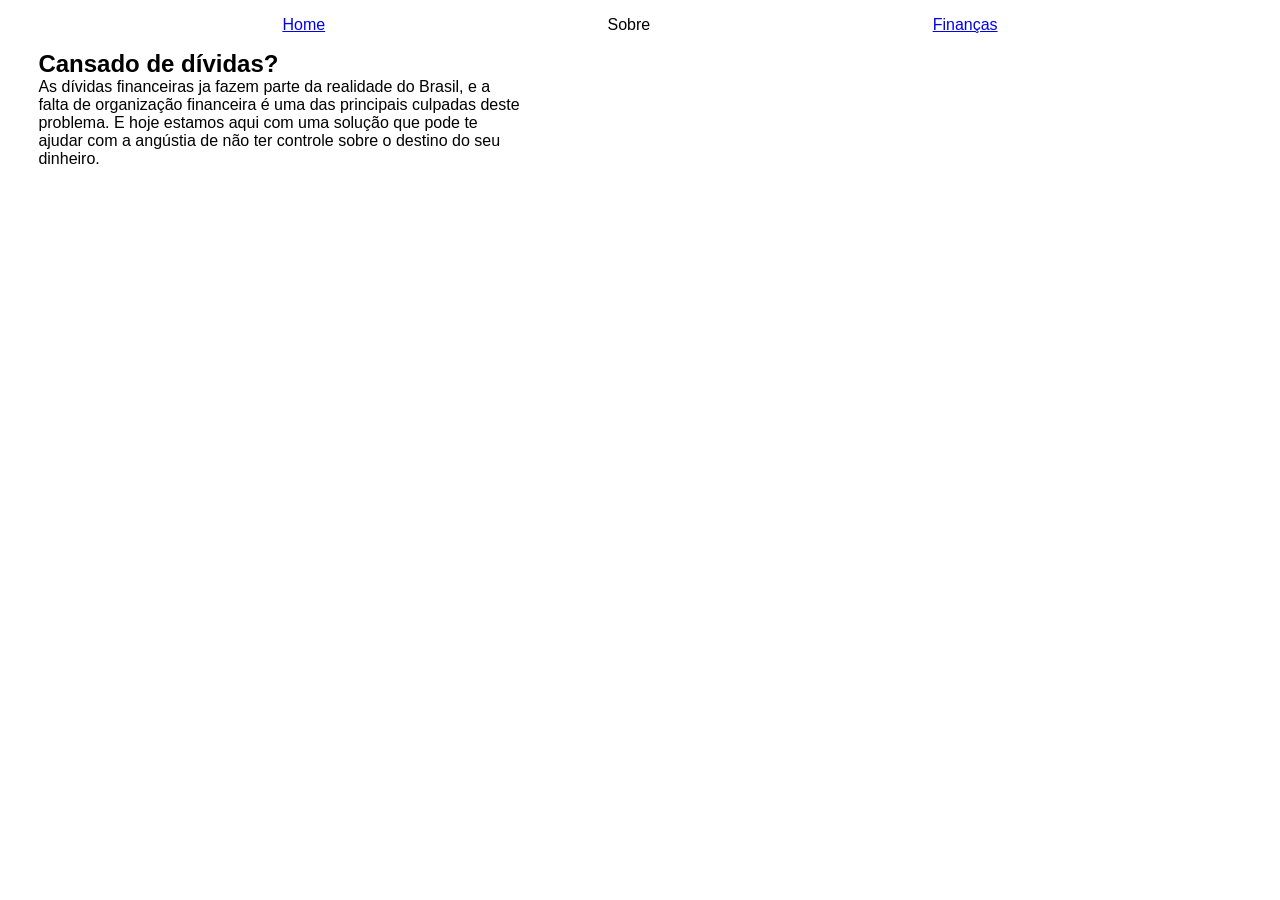
==== paginas/index.html @ 39619cc1 "pago finalizado e home page criada" ====
<!DOCTYPE html>
<html lang="pt-br">
<head>
    <meta charset="UTF-8">
    <meta name="viewport" content="width=device-width, initial-scale=1.0">
    <link rel="stylesheet" href="../estilos/styleHome.css">
    <title>Document</title>
</head>
<body>
    <header>

        <nav>

            <p><a href="index.html">Home</a></p>

            <p>Sobre</p>

            <p><a href="financeiro.html">Finanças</a></p>

        </nav>

    </header>

    <main>

        <section>

            <h1>Cansado de dívidas?</h1>

            <p>As dívidas financeiras ja fazem parte da realidade do Brasil, e a falta de organização financeira é uma das principais culpadas deste problema. E hoje estamos aqui com uma solução que pode te ajudar com a angústia de não ter controle sobre o destino do seu dinheiro.</p>

        </section>

        <aside>

            <!--ilustração aqui-->

        </aside>

    </main>

    <footer>



    </footer>

</body>
</html>
---- estilos/styleHome.css ----
@charset "UTF-8";

* {
    margin: 0px;
    padding: 0px;
    box-sizing: border-box;
    font-family: Arial, Helvetica, sans-serif
}

nav {
    display: flex;
    width: 100%;
    justify-content: space-evenly;
    height: 100%;
    align-items: center;
}

body {
    display: grid;
    grid-template: 50px 1fr 30px /3% 1fr 3%;
    height: 100vh;
}

header {
    grid-area: 1 / 1 / 2 / -1;
}

main {
    grid-area: 2 / 2 / -2 / -2;
    display: grid;
    grid-template-columns: 40% 1fr;
}

footer {
    grid-area: -2 / 1 / -1 / -1;
}
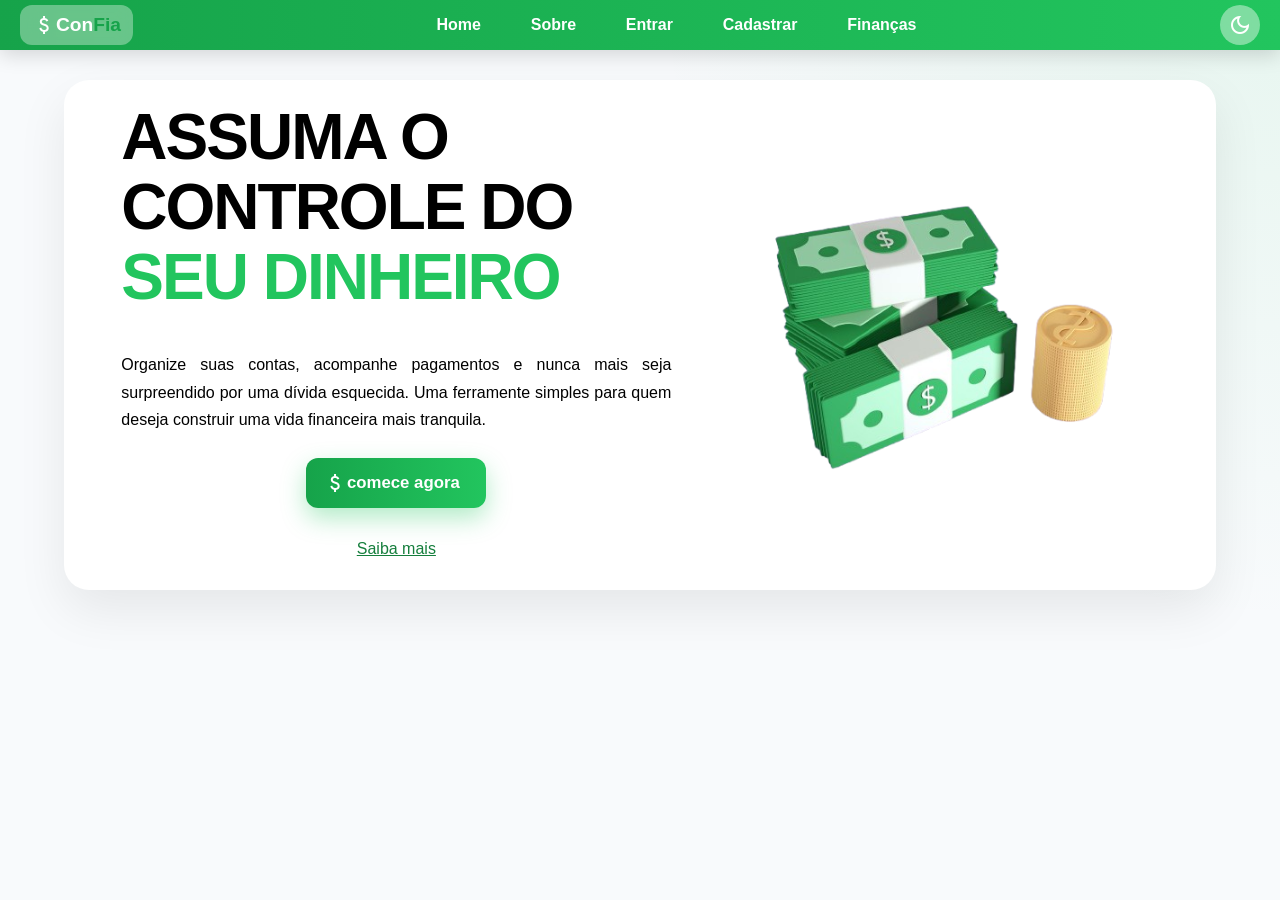
==== commit eb3957ef: "home page estilizada" ====
--- a/paginas/index.html
+++ b/paginas/index.html
@@ -4,18 +4,33 @@
     <meta charset="UTF-8">
     <meta name="viewport" content="width=device-width, initial-scale=1.0">
     <link rel="stylesheet" href="../estilos/styleHome.css">
-    <title>Document</title>
+    <link rel="shortcut icon" href="../favicon/icons8-dinheiro-16.png" type="image/x-icon">
+    <link href="https://fonts.googleapis.com/css2?family=Material+Symbols+Outlined:opsz,wght,FILL,GRAD@20..48,100..700,0..1,-50..200" rel="stylesheet" />
+    <link href="https://fonts.googleapis.com/css2?family=Manrope:wght@400;600;700;800&display=swap" rel="stylesheet">
+    <title>ConFia</title>
 </head>
 <body>
     <header>
 
         <nav>
 
-            <p><a href="index.html">Home</a></p>
+            <div id="logo">
+                <span class="material-symbols-outlined">attach_money</span>
+                <p>Con</p>
+                <p id="fia">Fia</p>
+            </div>
 
-            <p>Sobre</p>
+            <div id="links">
+                <p><a href="index.html">Home</a></p>
+                <p><a href="#">Sobre</a></p>
+                <p><a href="#">Entrar</a></p>
+                <p><a href="#">Cadastrar</a></p>
+                <p><a href="financeiro.html">Finanças</a></p>
+            </div>
 
-            <p><a href="financeiro.html">Finanças</a></p>
+            <div id="divDark">
+                <span class="material-symbols-outlined" id="btnDark">dark_mode</span>
+            </div>
 
         </nav>
 
@@ -25,25 +40,35 @@
 
         <section>
 
-            <h1>Cansado de dívidas?</h1>
+            <div id="titulo">
 
-            <p>As dívidas financeiras ja fazem parte da realidade do Brasil, e a falta de organização financeira é uma das principais culpadas deste problema. E hoje estamos aqui com uma solução que pode te ajudar com a angústia de não ter controle sobre o destino do seu dinheiro.</p>
+                <p>ASSUMA O CONTROLE DO</p>
+                <p id="seuDinheiro">SEU DINHEIRO</p>
+
+            </div>
+
+            <p>Organize suas contas, acompanhe pagamentos e nunca mais seja surpreendido por uma dívida esquecida. Uma ferramente simples para quem deseja construir uma vida financeira mais tranquila.</p>
+
+            <button>
+
+                <a href="financeiro.html">
+                    <span class="material-symbols-outlined">attach_money</span>
+                    comece agora
+                </a>
+
+            </button>
+
+            <a href="">Saiba mais</a>
 
         </section>
 
         <aside>
 
-            <!--ilustração aqui-->
+            <img src="../imagens/imagem-dinheiro.png" alt="ilustração de notas e moedas">
 
         </aside>
 
     </main>
 
-    <footer>
-
-
-
-    </footer>
-
 </body>
 </html>
--- a/estilos/styleHome.css
+++ b/estilos/styleHome.css
@@ -10,27 +10,179 @@
 nav {
     display: flex;
     width: 100%;
-    justify-content: space-evenly;
+    justify-content: space-between;
+    padding: 0px 20px 0px 20px;
     height: 100%;
     align-items: center;
 }
 
+div#links {
+    display: flex;
+    width: 500px;
+    justify-content: space-between;
+}
+
+div#links a {
+    text-decoration: none;
+    font-weight: bold;
+    color: white;
+    border-radius: 10px;
+    padding: 10px;
+    transition: .3s;
+}
+
+div#links a:hover {
+    background-color: rgba(255,255,255,.18);
+    color: white;
+    transform: translateY(-2px);
+}
+
+div#logo {
+    display: flex;
+    align-items: center;
+    font-size: 1.2em;
+    font-weight: 700;
+    background: rgba(255, 255, 255, 0.349);
+    backdrop-filter: blur(8px);
+    border-radius: 12px;
+    padding: 8px 12px;
+}
+
+#fia {
+    color: #16a34a;
+}
+
+#btnDark {
+    cursor: pointer;
+    transition: 0.3s;
+    background-color: rgba(255,255,255,0.425);
+    backdrop-filter: blur(10px);
+    padding: 8px;
+    border-radius: 50%;
+}
+
 body {
-    display: grid;
-    grid-template: 50px 1fr 30px /3% 1fr 3%;
     height: 100vh;
+    background:
+    radial-gradient(circle at top right,rgba(34,197,94,.08),transparent 40%),#f8fafc;
+    -webkit-font-smoothing: antialiased;
+    -moz-osx-font-smoothing: grayscale;
 }
 
 header {
-    grid-area: 1 / 1 / 2 / -1;
+    height: 50px;
+    background: linear-gradient(90deg,#16a34a,#22c55e);
+    color: white;
+    position: sticky;
+    top: 0;
+    z-index: 100;
+    backdrop-filter: blur(12px);
+    box-shadow: 0 5px 20px rgba(0,0,0,.15);
+    margin-bottom: 30px;
 }
 
 main {
-    grid-area: 2 / 2 / -2 / -2;
-    display: grid;
-    grid-template-columns: 40% 1fr;
+    display: flex;
+    justify-content: space-evenly;
+    align-items: center;
+    width: 90%;
+    height: 510px;
+    margin: 30px auto;
+    background: white;
+    border-radius: 25px;
+    box-shadow: 0 20px 50px rgba(0,0,0,.08);
 }
 
-footer {
-    grid-area: -2 / 1 / -1 / -1;
-}+
+section {
+    width: 550px;
+    display: flex;
+    flex-direction: column;
+    justify-content: center;
+    align-items: center;
+    text-align: justify;
+    line-height: 1.7em;
+}
+
+section > a {
+    margin-top: 20px;
+    color: #157e3c;
+    border-radius: 8px;
+    padding: 7px;
+    transition: .3s;
+}
+
+section p {
+    display: inline;
+}
+
+section > a:hover {
+    background-color: #21C25C;
+    color: white;
+    text-decoration: none;
+    font-weight: bold;
+}
+
+section button {
+    margin-top: 25px;
+    width: 180px;
+    height: 50px;
+    font-size: 1.05rem;
+    font-weight: 700;
+    display: flex;
+    justify-content: center;
+    align-items: center;
+    background: linear-gradient(90deg,#16A34A,#22C55E);
+    border: none;
+    border-radius: 12px;
+    box-shadow: 0 10px 25px rgba(34,197,94,.35);
+    transition: .3s;
+}
+
+section button:hover {
+    transform: translateY(-3px);
+}
+
+button a {
+    margin-right: 10px;
+    display: flex;
+    align-items: center;
+    font-weight: 600;
+    text-decoration: none;
+    color: white;
+}
+
+div#titulo {
+    font-family: "Manrope", sans-serif;
+    margin-bottom: 40px;
+    font-size: 4rem;
+    font-weight: 800;
+    line-height: 1.05;
+    letter-spacing: -2px;
+    text-align: left;
+}
+
+p#seuDinheiro {
+    color: #22C55E;
+}
+
+aside {
+    display: flex;
+    justify-content: center;
+    align-items: center;
+}
+
+aside img{
+    width: 90%;
+    animation: flutuar 4s ease-in-out infinite;
+}
+
+@keyframes flutuar{
+    0%,100%{
+        transform: translateY(0px);
+    }
+
+    50%{
+        transform: translateY(-12px);
+    }
+}
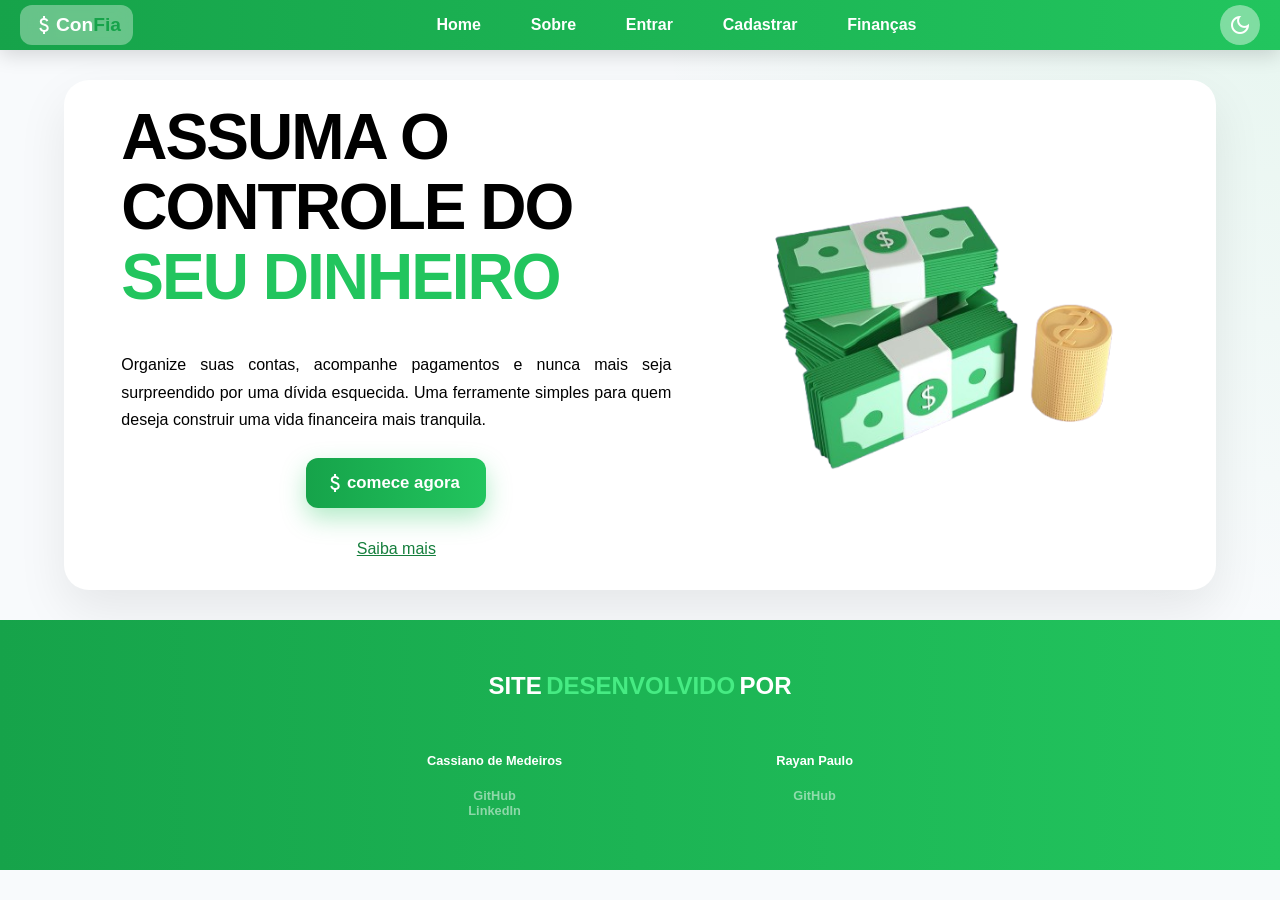
==== commit 6eae9481: "darkmode e footer darkmode adicionado em todas as paginas e footer adicionado tambem" ====
--- a/paginas/index.html
+++ b/paginas/index.html
@@ -4,6 +4,8 @@
     <meta charset="UTF-8">
     <meta name="viewport" content="width=device-width, initial-scale=1.0">
     <link rel="stylesheet" href="../estilos/styleHome.css">
+    <link rel="stylesheet" href="../estilos/styleHeader.css">
+    <link rel="stylesheet" href="../estilos/styleFooter.css">
     <link rel="shortcut icon" href="../favicon/icons8-dinheiro-16.png" type="image/x-icon">
     <link href="https://fonts.googleapis.com/css2?family=Material+Symbols+Outlined:opsz,wght,FILL,GRAD@20..48,100..700,0..1,-50..200" rel="stylesheet" />
     <link href="https://fonts.googleapis.com/css2?family=Manrope:wght@400;600;700;800&display=swap" rel="stylesheet">
@@ -21,11 +23,11 @@
             </div>
 
             <div id="links">
-                <p><a href="index.html">Home</a></p>
-                <p><a href="#">Sobre</a></p>
-                <p><a href="#">Entrar</a></p>
-                <p><a href="#">Cadastrar</a></p>
-                <p><a href="financeiro.html">Finanças</a></p>
+                <p><a href="index.html" target="_self">Home</a></p>
+                <p><a href="sobre.html" target="_self">Sobre</a></p>
+                <p><a href="login.html" target="_self">Entrar</a></p>
+                <p><a href="cadastro.html" target="_self">Cadastrar</a></p>
+                <p><a href="financeiro.html" target="_self">Finanças</a></p>
             </div>
 
             <div id="divDark">
@@ -36,7 +38,7 @@
 
     </header>
 
-    <main>
+    <main class="mainCadastro">
 
         <section>
 
@@ -58,7 +60,7 @@
 
             </button>
 
-            <a href="">Saiba mais</a>
+            <a href="sobre.html">Saiba mais</a>
 
         </section>
 
@@ -70,5 +72,40 @@
 
     </main>
 
+    <footer>
+
+        <div class="tituloFooter">
+
+            <p>SITE</p>
+            <p class="verde2">DESENVOLVIDO</p>
+            <p>POR</p>
+
+        </div>
+
+        <div class="devs">
+
+            <div id="cassiano">
+
+                <p class="nome">Cassiano de Medeiros</p>
+
+                <p><a href="https://github.com/cassianoRR01" target="_blank">GitHub</a></p>
+
+                <p><a href="https://www.linkedin.com/in/cassiano-de-medeiros-10bb4338a/" target="_blank">LinkedIn</a></p>
+
+            </div>
+
+            <div id="rayan">
+
+                <p class="nome">Rayan Paulo</p>
+
+                <p><a href="https://github.com/nayargood" target="_blank">GitHub</a></p>
+
+            </div>
+
+        </div>
+
+    </footer>
+
+    <script src="../javascript/darkMode.js"></script>
 </body>
 </html>
--- a/estilos/styleHome.css
+++ b/estilos/styleHome.css
@@ -1,83 +1,4 @@
-@charset "UTF-8";
-
-* {
-    margin: 0px;
-    padding: 0px;
-    box-sizing: border-box;
-    font-family: Arial, Helvetica, sans-serif
-}
-
-nav {
-    display: flex;
-    width: 100%;
-    justify-content: space-between;
-    padding: 0px 20px 0px 20px;
-    height: 100%;
-    align-items: center;
-}
-
-div#links {
-    display: flex;
-    width: 500px;
-    justify-content: space-between;
-}
-
-div#links a {
-    text-decoration: none;
-    font-weight: bold;
-    color: white;
-    border-radius: 10px;
-    padding: 10px;
-    transition: .3s;
-}
-
-div#links a:hover {
-    background-color: rgba(255,255,255,.18);
-    color: white;
-    transform: translateY(-2px);
-}
-
-div#logo {
-    display: flex;
-    align-items: center;
-    font-size: 1.2em;
-    font-weight: 700;
-    background: rgba(255, 255, 255, 0.349);
-    backdrop-filter: blur(8px);
-    border-radius: 12px;
-    padding: 8px 12px;
-}
-
-#fia {
-    color: #16a34a;
-}
-
-#btnDark {
-    cursor: pointer;
-    transition: 0.3s;
-    background-color: rgba(255,255,255,0.425);
-    backdrop-filter: blur(10px);
-    padding: 8px;
-    border-radius: 50%;
-}
-
-body {
-    height: 100vh;
-    background:
-    radial-gradient(circle at top right,rgba(34,197,94,.08),transparent 40%),#f8fafc;
-    -webkit-font-smoothing: antialiased;
-    -moz-osx-font-smoothing: grayscale;
-}
-
 header {
-    height: 50px;
-    background: linear-gradient(90deg,#16a34a,#22c55e);
-    color: white;
-    position: sticky;
-    top: 0;
-    z-index: 100;
-    backdrop-filter: blur(12px);
-    box-shadow: 0 5px 20px rgba(0,0,0,.15);
     margin-bottom: 30px;
 }
 
@@ -186,3 +107,56 @@
         transform: translateY(-12px);
     }
 }
+
+/*configurações do darkmode*/
+
+body.dark{
+    background-color: #111827;
+    color: #f9fafb;
+}
+
+body.dark main{
+    background-color: #1f2937;
+    box-shadow: 0 20px 50px rgba(0,0,0,.4);
+}
+
+body.dark section{
+    color: #f9fafb;
+}
+
+body.dark section p{
+    color: #d1d5db;
+}
+
+body.dark #titulo{
+    color: #f9fafb;
+}
+
+body.dark #seuDinheiro{
+    color: #22c55e;
+}
+
+body.dark section button{
+    background: linear-gradient(
+        90deg,
+        #16a34a,
+        #22c55e
+    );
+
+    box-shadow: 0 10px 25px rgba(34,197,94,.35);
+}
+
+body.dark section > a{
+    color: #4ade80;
+}
+
+body.dark section > a:hover{
+    background-color: #22c55e;
+    color: white;
+}
+
+body.dark aside img{
+    filter: drop-shadow(
+        0 0 20px rgba(34,197,94,.15)
+    );
+}
--- a/estilos/styleHeader.css
+++ b/estilos/styleHeader.css
@@ -0,0 +1,81 @@
+@charset "UTF-8";
+
+* {
+    margin: 0px;
+    padding: 0px;
+    box-sizing: border-box;
+    font-family: Arial, Helvetica, sans-serif
+}
+
+nav {
+    display: flex;
+    width: 100%;
+    justify-content: space-between;
+    padding: 0px 20px 0px 20px;
+    height: 100%;
+    align-items: center;
+}
+
+div#links {
+    display: flex;
+    width: 500px;
+    justify-content: space-between;
+}
+
+div#links a {
+    text-decoration: none;
+    font-weight: bold;
+    color: white;
+    border-radius: 10px;
+    padding: 10px;
+    transition: .3s;
+}
+
+div#links a:hover {
+    background-color: rgba(255,255,255,.18);
+    color: white;
+    transform: translateY(-2px);
+}
+
+div#logo {
+    display: flex;
+    align-items: center;
+    font-size: 1.2em;
+    font-weight: 700;
+    background: rgba(255, 255, 255, 0.349);
+    backdrop-filter: blur(8px);
+    border-radius: 12px;
+    padding: 8px 12px;
+}
+
+#fia {
+    color: #16a34a;
+}
+
+#btnDark {
+    cursor: pointer;
+    transition: 0.3s;
+    background-color: rgba(255,255,255,0.425);
+    backdrop-filter: blur(10px);
+    padding: 8px;
+    border-radius: 50%;
+}
+
+body {
+    height: 100vh;
+    background:
+    radial-gradient(circle at top right,rgba(34,197,94,.08),transparent 40%),#f8fafc;
+    -webkit-font-smoothing: antialiased;
+    -moz-osx-font-smoothing: grayscale;
+}
+
+header {
+    height: 50px;
+    background: linear-gradient(90deg,#16a34a,#22c55e);
+    color: white;
+    position: sticky;
+    top: 0;
+    z-index: 100;
+    backdrop-filter: blur(12px);
+    box-shadow: 0 5px 20px rgba(0,0,0,.15);
+}
--- a/estilos/styleFooter.css
+++ b/estilos/styleFooter.css
@@ -0,0 +1,50 @@
+@charset "UTF-8";
+
+footer {
+    background: linear-gradient(90deg,#16a34a,#22c55e);
+    margin-top: 20px;
+    height: 250px;
+    width: 100%;
+    display: flex;
+    flex-direction: column;
+    align-items: center;
+    justify-content: space-evenly;
+    color: white;
+}
+
+div.tituloFooter p {
+    display: inline;
+    font-size: 1.5rem;
+    font-weight: 800;
+}
+
+p.verde2 {
+    color: #46eb83
+}
+
+div.devs {
+    width: 50%;
+    display: flex;
+    justify-content: space-around;
+    text-align: center;
+}
+
+div.devs p {
+    font-size: .8rem;
+}
+
+p.nome {
+    font-weight: 800;
+    margin-bottom: 20px;
+}
+
+div.devs a {
+    text-decoration: none;
+    font-weight: bold;
+    color: rgba(255, 255, 255, 0.5);
+}
+
+div.devs a:hover {
+    text-decoration: underline;
+}
+
